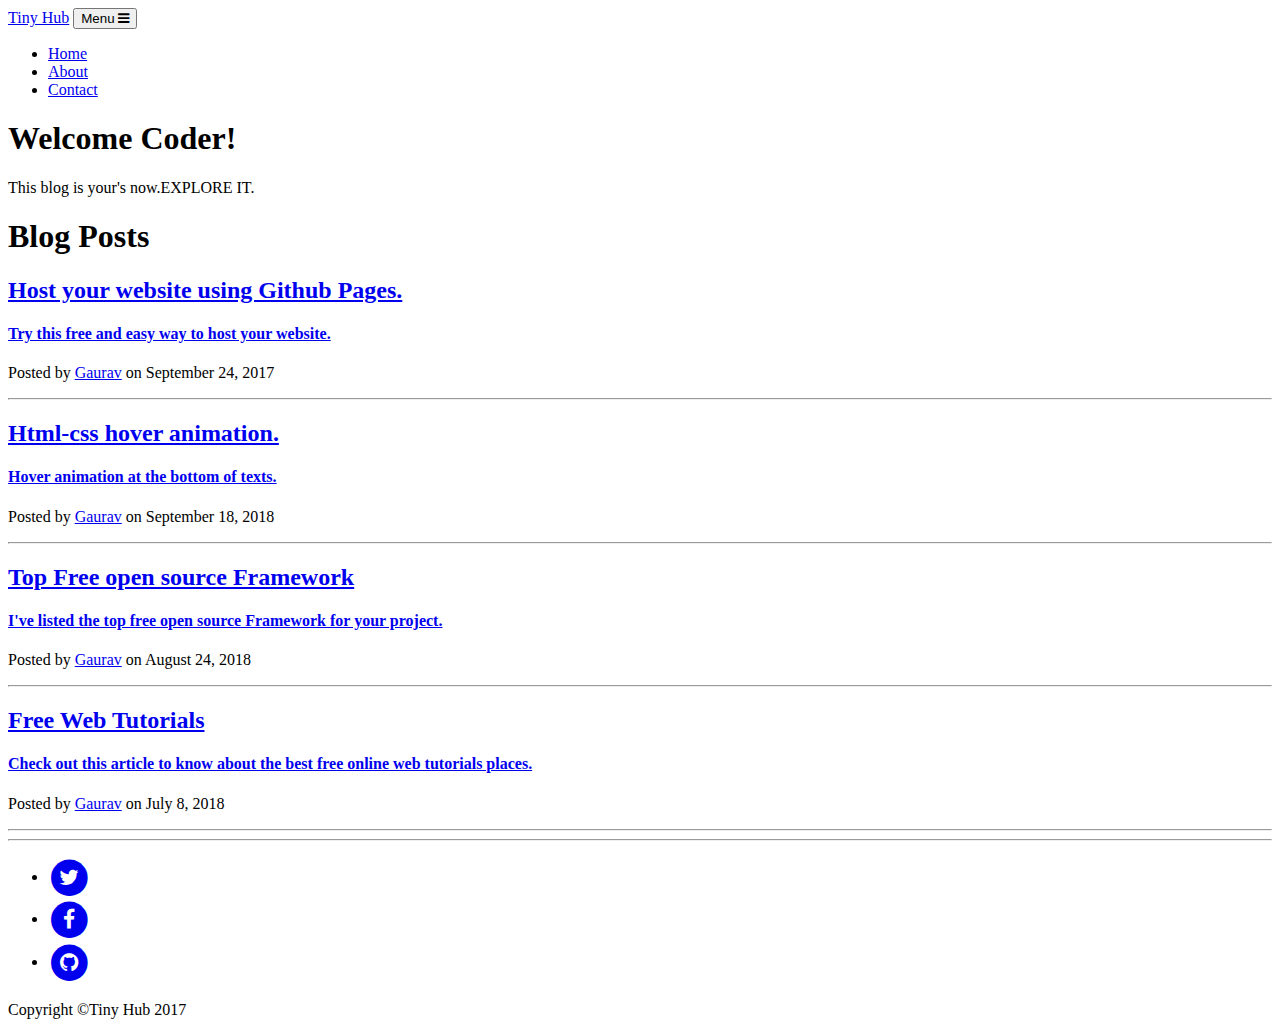
==== index.html @ 475de8d2 "Update index.html" ====
<!DOCTYPE html>
<html lang="en">

  <head>

    <meta charset="utf-8">
    <meta name="viewport" content="width=device-width, initial-scale=1, shrink-to-fit=no">
    <meta name="description" content="">
    <meta name="author" content="">

    <title>Tiny Hub</title>

    <!-- Bootstrap core CSS -->
    <link href="bootstrap.min.css" rel="stylesheet">

    <!-- Custom fonts for this template -->
    <link href="https://cdnjs.cloudflare.com/ajax/libs/font-awesome/4.7.0/css/font-awesome.min.css" rel="stylesheet" type="text/css">
    <link href='https://fonts.googleapis.com/css?family=Lora:400,700,400italic,700italic' rel='stylesheet' type='text/css'>
    <link href='https://fonts.googleapis.com/css?family=Open+Sans:300italic,400italic,600italic,700italic,800italic,400,300,600,700,800' rel='stylesheet' type='text/css'>

    <!-- Custom styles for this template -->
    <link href="clean-blog.css" rel="stylesheet">
    
    
    <!-- Global site tag (gtag.js) - Google Analytics -->
<script async src="https://www.googletagmanager.com/gtag/js?id=UA-113903287-1"></script>
<script>
  window.dataLayer = window.dataLayer || [];
  function gtag(){dataLayer.push(arguments);}
  gtag('js', new Date());

  gtag('config', 'UA-113903287-1');
</script>
    <!--gtag ends-->
  </head>

  <body>

    <!-- Navigation -->
    <nav class="navbar navbar-expand-lg navbar-light fixed-top" id="mainNav">
      <div class="container">
        <a class="navbar-brand" href="index.html">Tiny Hub</a>
        <button class="navbar-toggler navbar-toggler-right" type="button" data-toggle="collapse" data-target="#navbarResponsive" aria-controls="navbarResponsive" aria-expanded="false" aria-label="Toggle navigation">
          Menu
          <i class="fa fa-bars"></i>
        </button>
        <div class="collapse navbar-collapse" id="navbarResponsive">
          <ul class="navbar-nav ml-auto">
            <li class="nav-item">
              <a class="nav-link" href="index.html">Home</a>
            </li>
            <li class="nav-item">
              <a class="nav-link" href="about.html">About</a>
            </li>
            
            <li class="nav-item">
              <a class="nav-link" href="contact.html">Contact</a>
            </li>
          </ul>
        </div>
      </div>
    </nav>

    <!-- Page Header -->
    <header class="masthead" style="background-image: url('https://i.imgur.com/nE4k7sN.jpg')">
      <div class="overlay"></div>
      <div class="container">
        <div class="row">
          <div class="col-lg-8 col-md-10 mx-auto">
            <div class="site-heading">
              <h1>Welcome Coder!</h1>
              <span class="subheading">This blog is your's now.EXPLORE IT.</span>
            </div>
          </div>
        </div>
      </div>
    </header>

    <!-- Main Content -->
    <div class="container">
      <div class="row">
        <div class="col-lg-8 col-md-10 mx-auto">
          <div class="post-preview">
            <h1>Blog Posts</h1>
            <a href="post.html">
              <h2 class="post-title">
               Host your website using Github Pages.
              </h2>
              <h4 class="post-subtitle">
               Try this free and easy way to host your website.
              </h4>
            </a>
            <p class="post-meta">Posted by
              <a href="#">Gaurav</a>
              on September 24, 2017</p>
          </div>
          <hr>
          <div class="post-preview">
            <a href="post.html">
              <h2 class="post-title">
                Html-css hover animation.
              </h2>
                <h4 class="post-subtitle">Hover animation at the bottom of texts.</h4>
            </a>
            <p class="post-meta">Posted by
              <a href="#">Gaurav</a>
              on September 18, 2018</p>
          </div>
          <hr>
          <div class="post-preview">
            <a href="post.html">
              <h2 class="post-title">
                Top Free open source Framework
              </h2>
              <h4 class="post-subtitle">
                I've listed the top free open source Framework for your project.
              </h4>
            </a>
            <p class="post-meta">Posted by
              <a href="#">Gaurav</a>
              on August 24, 2018</p>
          </div>
          <hr>
          <div class="post-preview">
            <a href="post.html">
              <h2 class="post-title">
              Free Web Tutorials
              </h2>
              <h4 class="post-subtitle">
                Check out this article to know about the best free online web tutorials places.
              </h4>
            </a>
            <p class="post-meta">Posted by
              <a href="#">Gaurav</a>
              on July 8, 2018</p>
          </div>
          <hr>
          <!-- Pager -->
       <!--   <div class="clearfix">
            <a class="btn btn-primary float-right" href="#">Older Posts &rarr;</a>
          </div> -->
        </div>
      </div>
    </div>

    <hr>

    <!-- Footer -->
    <footer>
      <div class="container">
        <div class="row">
          <div class="col-lg-8 col-md-10 mx-auto">
            <ul class="list-inline text-center">
              <li class="list-inline-item">
                <a href="https://twitter.com/das_gauravjyoti">
                  <span class="fa-stack fa-lg">
                    <i class="fa fa-circle fa-stack-2x"></i>
                    <i class="fa fa-twitter fa-stack-1x fa-inverse"></i>
                  </span>
                </a>
              </li>
              <li class="list-inline-item">
                <a href="https://www.facebook.com/gauravJD0">
                  <span class="fa-stack fa-lg">
                    <i class="fa fa-circle fa-stack-2x"></i>
                    <i class="fa fa-facebook fa-stack-1x fa-inverse"></i>
                  </span>
                </a>
              </li>
              <li class="list-inline-item">
                <a href="https://github.com/tinyhub">
                  <span class="fa-stack fa-lg">
                    <i class="fa fa-circle fa-stack-2x"></i>
                    <i class="fa fa-github fa-stack-1x fa-inverse"></i>
                  </span>
                </a>
              </li>
            </ul>
            <p class="copyright text-muted">Copyright &copy;Tiny Hub 2017</p>
          </div>
        </div>
      </div>
    </footer>

    <!-- Bootstrap core JavaScript -->
    <script src="jquery.min.js"></script>
    <script src="bootstrap.bundle.min.js"></script>

    <!-- Custom scripts for this template -->
    <script src="clean-blog.min.js"></script>

  </body>

</html>
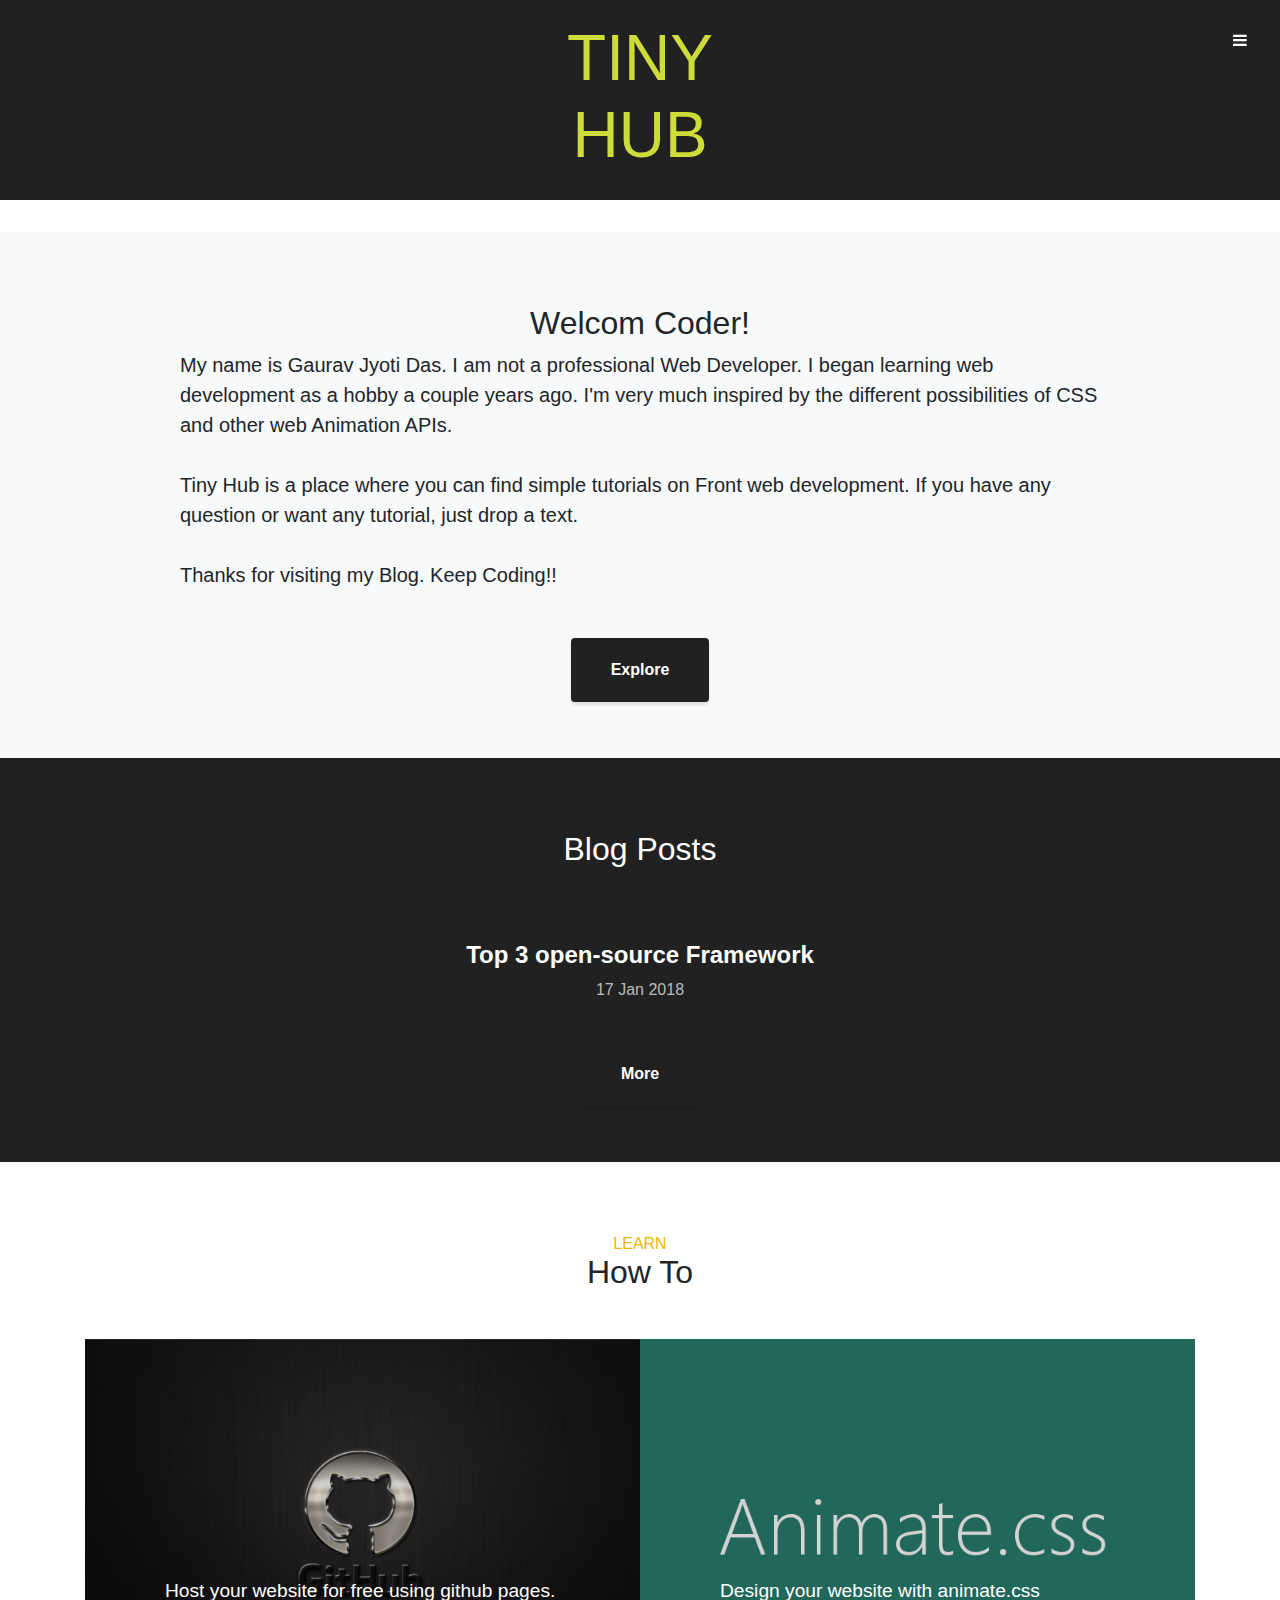
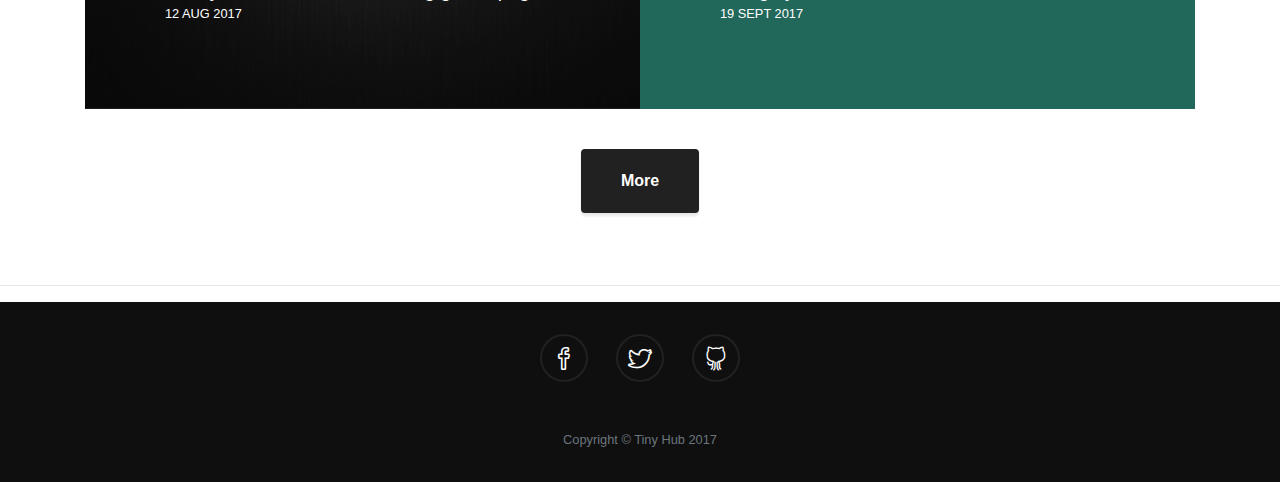
==== commit 3f0efbcb: "Add files via upload" ====
--- a/index.html
+++ b/index.html
@@ -8,186 +8,221 @@
     <meta name="description" content="">
     <meta name="author" content="">
 
-    <title>Tiny Hub</title>
-
-    <!-- Bootstrap core CSS -->
-    <link href="bootstrap.min.css" rel="stylesheet">
-
-    <!-- Custom fonts for this template -->
-    <link href="https://cdnjs.cloudflare.com/ajax/libs/font-awesome/4.7.0/css/font-awesome.min.css" rel="stylesheet" type="text/css">
-    <link href='https://fonts.googleapis.com/css?family=Lora:400,700,400italic,700italic' rel='stylesheet' type='text/css'>
-    <link href='https://fonts.googleapis.com/css?family=Open+Sans:300italic,400italic,600italic,700italic,800italic,400,300,600,700,800' rel='stylesheet' type='text/css'>
-
-    <!-- Custom styles for this template -->
-    <link href="clean-blog.css" rel="stylesheet">
-    
-    
+    <title>Tiny Hub - Home</title>
+
+    <!-- Bootstrap Core CSS -->
+    <link href="vendor/bootstrap/css/bootstrap.min.css" rel="stylesheet">
+
+    <!-- Custom Fonts -->
+    <link href="vendor/font-awesome/css/font-awesome.min.css" rel="stylesheet" type="text/css">
+    <link href="https://fonts.googleapis.com/css?family=Source+Sans+Pro:300,400,700,300italic,400italic,700italic" rel="stylesheet" type="text/css">
+    <link href="vendor/simple-line-icons/css/simple-line-icons.css" rel="stylesheet">
+
+    <!-- Custom CSS -->
+    <link href="css/stylish-portfolio.css" rel="stylesheet">
+
     <!-- Global site tag (gtag.js) - Google Analytics -->
-<script async src="https://www.googletagmanager.com/gtag/js?id=UA-113903287-1"></script>
-<script>
-  window.dataLayer = window.dataLayer || [];
-  function gtag(){dataLayer.push(arguments);}
-  gtag('js', new Date());
-
-  gtag('config', 'UA-113903287-1');
-</script>
+    <script async src="https://www.googletagmanager.com/gtag/js?id=UA-113903287-1"></script>
+    <script>
+      window.dataLayer = window.dataLayer || [];
+      function gtag(){dataLayer.push(arguments);}
+      gtag('js', new Date());
+      gtag('config', 'UA-113903287-1');
+    </script>
     <!--gtag ends-->
+
   </head>
 
-  <body>
-
+  <body id="page-top">
+     
+      
+      
     <!-- Navigation -->
-    <nav class="navbar navbar-expand-lg navbar-light fixed-top" id="mainNav">
+    <a class="menu-toggle rounded" href="#">
+      <i class="fa fa-bars"></i>
+    </a>
+    <nav id="sidebar-wrapper">
+      <ul class="sidebar-nav">
+      
+        <li class="sidebar-nav-item">
+          <a class="js-scroll-trigger" href="#page-top">Home</a>
+        </li>
+        <li class="sidebar-nav-item">
+          <a class="js-scroll-trigger" href="#about">About</a>
+        </li>
+        <li class="sidebar-nav-item">
+          <a class="js-scroll-trigger" href="#services">Blog Posts</a>
+        </li>
+        <li class="sidebar-nav-item">
+          <a class="js-scroll-trigger" href="#portfolio">How To</a>
+        </li>
+      </ul>
+    </nav>
+
+    <!-- Header -->
+    <header class="jumbotron text-center masthead col-xs-12">
+      <h1>TINY<br>HUB</h1>
+    </header>
+
+    <!-- About -->
+    <section class="content-section bg-light" id="about">
+      <div class="container text-center">
+        <div class="row">
+          <div class="col-lg-10 mx-auto">
+            <h2>Welcom Coder!</h2>
+            <p class="lead mb-5 text-left">My name is Gaurav Jyoti Das. I am not a professional Web Developer. I began learning web development as a hobby a couple years ago. I'm very much inspired by the different possibilities of CSS and other web Animation APIs.<br><br>
+                Tiny Hub is a place where you can find simple tutorials on Front web development. If you have any question or want any tutorial, just drop a text.<br> <br>
+                Thanks for visiting my Blog.
+
+                <b>Keep Coding!!</b>
+             </p>
+            <a class="btn btn-dark btn-xl js-scroll-trigger" href="#services">Explore</a>
+          </div>
+        </div>
+      </div>
+    </section>
+
+    <!-- Services -->
+    <section class="content-section bg-primary text-white text-center" id="services">
       <div class="container">
-        <a class="navbar-brand" href="index.html">Tiny Hub</a>
-        <button class="navbar-toggler navbar-toggler-right" type="button" data-toggle="collapse" data-target="#navbarResponsive" aria-controls="navbarResponsive" aria-expanded="false" aria-label="Toggle navigation">
-          Menu
-          <i class="fa fa-bars"></i>
-        </button>
-        <div class="collapse navbar-collapse" id="navbarResponsive">
-          <ul class="navbar-nav ml-auto">
-            <li class="nav-item">
-              <a class="nav-link" href="index.html">Home</a>
-            </li>
-            <li class="nav-item">
-              <a class="nav-link" href="about.html">About</a>
-            </li>
+        <div class="content-section-heading">
+         
+          <h2 class="mb-5">Blog Posts</h2>
             
-            <li class="nav-item">
-              <a class="nav-link" href="contact.html">Contact</a>
-            </li>
-          </ul>
-        </div>
-      </div>
-    </nav>
-
-    <!-- Page Header -->
-    <header class="masthead" style="background-image: url('https://i.imgur.com/nE4k7sN.jpg')">
-      <div class="overlay"></div>
+        </div>
+        <div class="row">
+          <div class="col-lg-12 col-md-12 mb-5 mb-lg-0">   
+            <span class="mx-auto mb-3">
+              <a href="Top-open-source-framework.html"> <img style="width: 300px;height: auto;"  class="img-fluid" src="img/portfolio-1.jpg" alt=""></a>
+            </span>
+            <h4>
+              <strong>Top 3 open-source Framework</strong>
+            </h4>
+            <p class="text-faded mb-0">17 Jan 2018</p>
+          </div>
+
+      <!--
+          <div class="col-lg-3 col-md-6 mb-5 mb-lg-0">
+            <span class="mx-auto mb-3">
+              <img style="width: 300px;height: auto;"  class="img-fluid" src="img/portfolio-1.jpg" alt="">
+            </span>
+            <h4>
+              <strong>Short Articles</strong>
+            </h4>
+            <p class="text-faded mb-0">Freshly redesigned for Bootstrap 4.</p>
+          </div>
+
+
+          <div class="col-lg-3 col-md-6 mb-5 mb-md-0">
+            <span class="mx-auto mb-3">
+                 <img style="width: 300px;height: auto;" class="img-fluid" src="img/portfolio-1.jpg" alt="">
+            </span>
+            <h4>
+              <strong>Straight Fordward</strong>
+            </h4>
+            <p class="text-faded mb-0">Millions of users
+              
+              Start Bootstrap!</p>
+          </div>
+
+
+          <div class="col-lg-3 col-md-6">
+            <span class="mx-auto mb-3">
+                 <img style="width: 300px;height: auto;"  class="img-fluid" src="img/portfolio-1.jpg" alt="">
+            </span>
+            <h4>
+              <strong>You will <i class="fa fa-heart"></i> it!</strong>
+            </h4>
+            <p class="text-faded mb-0">I mustache you a question...</p>
+          </div>
+
+        -->
+        </div>
+          
+      </div>
+        <a style="margin-top: 40px;" class="btn btn-dark btn-xl js-scroll-trigger" href="404_page.html">More</a>
+    </section>
+
+  
+    <!-- Portfolio -->
+    <section class="content-section" id="portfolio">
       <div class="container">
-        <div class="row">
-          <div class="col-lg-8 col-md-10 mx-auto">
-            <div class="site-heading">
-              <h1>Welcome Coder!</h1>
-              <span class="subheading">This blog is your's now.EXPLORE IT.</span>
+        <div class="content-section-heading text-center">
+          <h3 class="text-secondary mb-0">learn</h3>
+          <h2 class="mb-5">How To</h2>
+        </div>
+        <div class="row no-gutters">
+          <div class="col-lg-6">
+            <a class="portfolio-item" href="github-pages.html">
+              <span class="caption">
+                <span class="caption-content">
+                  <p class="mb-0">Host your website for free using github pages.</p>
+                      <h2>12 Aug 2017</h2>
+                </span>
+              </span>
+              <img class="img-fluid" src="img/github.jpg" alt="">
+            </a>
+          </div>
+          <div class="col-lg-6">
+            <a class="portfolio-item" href="animate_css.html">
+              <span class="caption">
+                <span class="caption-content">
+                  <p class="mb-0">Design your website with animate.css</p>
+                    <h2>19 sept 2017</h2>
+                </span>
+              </span>
+              <img class="img-fluid" src="img/portfolio-2.png" alt="">
+            </a>
+          </div>
+          
+          
+        </div>
+      </div>
+        <div class="text-center">
+          <a style="margin-top: 40px;" class="btn btn-dark btn-xl js-scroll-trigger" href="404_page.html">More</a>
             </div>
-          </div>
-        </div>
-      </div>
-    </header>
-
-    <!-- Main Content -->
-    <div class="container">
-      <div class="row">
-        <div class="col-lg-8 col-md-10 mx-auto">
-          <div class="post-preview">
-            <h1>Blog Posts</h1>
-            <a href="post.html">
-              <h2 class="post-title">
-               Host your website using Github Pages.
-              </h2>
-              <h4 class="post-subtitle">
-               Try this free and easy way to host your website.
-              </h4>
-            </a>
-            <p class="post-meta">Posted by
-              <a href="#">Gaurav</a>
-              on September 24, 2017</p>
-          </div>
-          <hr>
-          <div class="post-preview">
-            <a href="post.html">
-              <h2 class="post-title">
-                Html-css hover animation.
-              </h2>
-                <h4 class="post-subtitle">Hover animation at the bottom of texts.</h4>
-            </a>
-            <p class="post-meta">Posted by
-              <a href="#">Gaurav</a>
-              on September 18, 2018</p>
-          </div>
-          <hr>
-          <div class="post-preview">
-            <a href="post.html">
-              <h2 class="post-title">
-                Top Free open source Framework
-              </h2>
-              <h4 class="post-subtitle">
-                I've listed the top free open source Framework for your project.
-              </h4>
-            </a>
-            <p class="post-meta">Posted by
-              <a href="#">Gaurav</a>
-              on August 24, 2018</p>
-          </div>
-          <hr>
-          <div class="post-preview">
-            <a href="post.html">
-              <h2 class="post-title">
-              Free Web Tutorials
-              </h2>
-              <h4 class="post-subtitle">
-                Check out this article to know about the best free online web tutorials places.
-              </h4>
-            </a>
-            <p class="post-meta">Posted by
-              <a href="#">Gaurav</a>
-              on July 8, 2018</p>
-          </div>
-          <hr>
-          <!-- Pager -->
-       <!--   <div class="clearfix">
-            <a class="btn btn-primary float-right" href="#">Older Posts &rarr;</a>
-          </div> -->
-        </div>
-      </div>
-    </div>
-
-    <hr>
-
+    </section>
+      
+<hr>
+  
     <!-- Footer -->
-    <footer>
+    <footer class="footer text-center">
       <div class="container">
-        <div class="row">
-          <div class="col-lg-8 col-md-10 mx-auto">
-            <ul class="list-inline text-center">
-              <li class="list-inline-item">
-                <a href="https://twitter.com/das_gauravjyoti">
-                  <span class="fa-stack fa-lg">
-                    <i class="fa fa-circle fa-stack-2x"></i>
-                    <i class="fa fa-twitter fa-stack-1x fa-inverse"></i>
-                  </span>
-                </a>
-              </li>
-              <li class="list-inline-item">
-                <a href="https://www.facebook.com/gauravJD0">
-                  <span class="fa-stack fa-lg">
-                    <i class="fa fa-circle fa-stack-2x"></i>
-                    <i class="fa fa-facebook fa-stack-1x fa-inverse"></i>
-                  </span>
-                </a>
-              </li>
-              <li class="list-inline-item">
-                <a href="https://github.com/tinyhub">
-                  <span class="fa-stack fa-lg">
-                    <i class="fa fa-circle fa-stack-2x"></i>
-                    <i class="fa fa-github fa-stack-1x fa-inverse"></i>
-                  </span>
-                </a>
-              </li>
-            </ul>
-            <p class="copyright text-muted">Copyright &copy;Tiny Hub 2017</p>
-          </div>
-        </div>
+        <ul class="list-inline mb-5">
+          <li class="list-inline-item">
+            <a class="social-link rounded-circle text-white mr-3" href="https://fb.com/thetinyhub">
+              <i class="icon-social-facebook"></i>
+            </a>
+          </li>
+          <li class="list-inline-item">
+            <a class="social-link rounded-circle text-white mr-3" href="https://twitter.com/das_gauravjyoti">
+              <i class="icon-social-twitter"></i>
+            </a>
+          </li>
+          <li class="list-inline-item">
+            <a class="social-link rounded-circle text-white" href="https://github.com/tinyhub">
+              <i class="icon-social-github"></i>
+            </a>
+          </li>
+        </ul>
+        <p class="text-muted small mb-0">Copyright &copy; Tiny Hub 2017</p>
       </div>
     </footer>
 
+    <!-- Scroll to Top Button-->
+    <a class="scroll-to-top rounded js-scroll-trigger" href="#page-top">
+      <i class="fa fa-angle-up"></i>
+    </a>
+
     <!-- Bootstrap core JavaScript -->
-    <script src="jquery.min.js"></script>
-    <script src="bootstrap.bundle.min.js"></script>
+    <script src="vendor/jquery/jquery.min.js"></script>
+    <script src="vendor/bootstrap/js/bootstrap.bundle.min.js"></script>
+
+    <!-- Plugin JavaScript -->
+    <script src="vendor/jquery-easing/jquery.easing.min.js"></script>
 
     <!-- Custom scripts for this template -->
-    <script src="clean-blog.min.js"></script>
+    <script src="js/stylish-portfolio.min.js"></script>
 
   </body>
 
--- a/vendor/simple-line-icons/css/simple-line-icons.css
+++ b/vendor/simple-line-icons/css/simple-line-icons.css
@@ -0,0 +1,778 @@
+@font-face {
+  font-family: 'simple-line-icons';
+  src: url('../fonts/Simple-Line-Icons.eot?v=2.4.0');
+  src: url('../fonts/Simple-Line-Icons.eot?v=2.4.0#iefix') format('embedded-opentype'), url('../fonts/Simple-Line-Icons.woff2?v=2.4.0') format('woff2'), url('../fonts/Simple-Line-Icons.ttf?v=2.4.0') format('truetype'), url('../fonts/Simple-Line-Icons.woff?v=2.4.0') format('woff'), url('../fonts/Simple-Line-Icons.svg?v=2.4.0#simple-line-icons') format('svg');
+  font-weight: normal;
+  font-style: normal;
+}
+/*
+ Use the following CSS code if you want to have a class per icon.
+ Instead of a list of all class selectors, you can use the generic [class*="icon-"] selector, but it's slower:
+*/
+.icon-user,
+.icon-people,
+.icon-user-female,
+.icon-user-follow,
+.icon-user-following,
+.icon-user-unfollow,
+.icon-login,
+.icon-logout,
+.icon-emotsmile,
+.icon-phone,
+.icon-call-end,
+.icon-call-in,
+.icon-call-out,
+.icon-map,
+.icon-location-pin,
+.icon-direction,
+.icon-directions,
+.icon-compass,
+.icon-layers,
+.icon-menu,
+.icon-list,
+.icon-options-vertical,
+.icon-options,
+.icon-arrow-down,
+.icon-arrow-left,
+.icon-arrow-right,
+.icon-arrow-up,
+.icon-arrow-up-circle,
+.icon-arrow-left-circle,
+.icon-arrow-right-circle,
+.icon-arrow-down-circle,
+.icon-check,
+.icon-clock,
+.icon-plus,
+.icon-minus,
+.icon-close,
+.icon-event,
+.icon-exclamation,
+.icon-organization,
+.icon-trophy,
+.icon-screen-smartphone,
+.icon-screen-desktop,
+.icon-plane,
+.icon-notebook,
+.icon-mustache,
+.icon-mouse,
+.icon-magnet,
+.icon-energy,
+.icon-disc,
+.icon-cursor,
+.icon-cursor-move,
+.icon-crop,
+.icon-chemistry,
+.icon-speedometer,
+.icon-shield,
+.icon-screen-tablet,
+.icon-magic-wand,
+.icon-hourglass,
+.icon-graduation,
+.icon-ghost,
+.icon-game-controller,
+.icon-fire,
+.icon-eyeglass,
+.icon-envelope-open,
+.icon-envelope-letter,
+.icon-bell,
+.icon-badge,
+.icon-anchor,
+.icon-wallet,
+.icon-vector,
+.icon-speech,
+.icon-puzzle,
+.icon-printer,
+.icon-present,
+.icon-playlist,
+.icon-pin,
+.icon-picture,
+.icon-handbag,
+.icon-globe-alt,
+.icon-globe,
+.icon-folder-alt,
+.icon-folder,
+.icon-film,
+.icon-feed,
+.icon-drop,
+.icon-drawer,
+.icon-docs,
+.icon-doc,
+.icon-diamond,
+.icon-cup,
+.icon-calculator,
+.icon-bubbles,
+.icon-briefcase,
+.icon-book-open,
+.icon-basket-loaded,
+.icon-basket,
+.icon-bag,
+.icon-action-undo,
+.icon-action-redo,
+.icon-wrench,
+.icon-umbrella,
+.icon-trash,
+.icon-tag,
+.icon-support,
+.icon-frame,
+.icon-size-fullscreen,
+.icon-size-actual,
+.icon-shuffle,
+.icon-share-alt,
+.icon-share,
+.icon-rocket,
+.icon-question,
+.icon-pie-chart,
+.icon-pencil,
+.icon-note,
+.icon-loop,
+.icon-home,
+.icon-grid,
+.icon-graph,
+.icon-microphone,
+.icon-music-tone-alt,
+.icon-music-tone,
+.icon-earphones-alt,
+.icon-earphones,
+.icon-equalizer,
+.icon-like,
+.icon-dislike,
+.icon-control-start,
+.icon-control-rewind,
+.icon-control-play,
+.icon-control-pause,
+.icon-control-forward,
+.icon-control-end,
+.icon-volume-1,
+.icon-volume-2,
+.icon-volume-off,
+.icon-calendar,
+.icon-bulb,
+.icon-chart,
+.icon-ban,
+.icon-bubble,
+.icon-camrecorder,
+.icon-camera,
+.icon-cloud-download,
+.icon-cloud-upload,
+.icon-envelope,
+.icon-eye,
+.icon-flag,
+.icon-heart,
+.icon-info,
+.icon-key,
+.icon-link,
+.icon-lock,
+.icon-lock-open,
+.icon-magnifier,
+.icon-magnifier-add,
+.icon-magnifier-remove,
+.icon-paper-clip,
+.icon-paper-plane,
+.icon-power,
+.icon-refresh,
+.icon-reload,
+.icon-settings,
+.icon-star,
+.icon-symbol-female,
+.icon-symbol-male,
+.icon-target,
+.icon-credit-card,
+.icon-paypal,
+.icon-social-tumblr,
+.icon-social-twitter,
+.icon-social-facebook,
+.icon-social-instagram,
+.icon-social-linkedin,
+.icon-social-pinterest,
+.icon-social-github,
+.icon-social-google,
+.icon-social-reddit,
+.icon-social-skype,
+.icon-social-dribbble,
+.icon-social-behance,
+.icon-social-foursqare,
+.icon-social-soundcloud,
+.icon-social-spotify,
+.icon-social-stumbleupon,
+.icon-social-youtube,
+.icon-social-dropbox,
+.icon-social-vkontakte,
+.icon-social-steam {
+  font-family: 'simple-line-icons';
+  speak: none;
+  font-style: normal;
+  font-weight: normal;
+  font-variant: normal;
+  text-transform: none;
+  line-height: 1;
+  /* Better Font Rendering =========== */
+  -webkit-font-smoothing: antialiased;
+  -moz-osx-font-smoothing: grayscale;
+}
+.icon-user:before {
+  content: "\e005";
+}
+.icon-people:before {
+  content: "\e001";
+}
+.icon-user-female:before {
+  content: "\e000";
+}
+.icon-user-follow:before {
+  content: "\e002";
+}
+.icon-user-following:before {
+  content: "\e003";
+}
+.icon-user-unfollow:before {
+  content: "\e004";
+}
+.icon-login:before {
+  content: "\e066";
+}
+.icon-logout:before {
+  content: "\e065";
+}
+.icon-emotsmile:before {
+  content: "\e021";
+}
+.icon-phone:before {
+  content: "\e600";
+}
+.icon-call-end:before {
+  content: "\e048";
+}
+.icon-call-in:before {
+  content: "\e047";
+}
+.icon-call-out:before {
+  content: "\e046";
+}
+.icon-map:before {
+  content: "\e033";
+}
+.icon-location-pin:before {
+  content: "\e096";
+}
+.icon-direction:before {
+  content: "\e042";
+}
+.icon-directions:before {
+  content: "\e041";
+}
+.icon-compass:before {
+  content: "\e045";
+}
+.icon-layers:before {
+  content: "\e034";
+}
+.icon-menu:before {
+  content: "\e601";
+}
+.icon-list:before {
+  content: "\e067";
+}
+.icon-options-vertical:before {
+  content: "\e602";
+}
+.icon-options:before {
+  content: "\e603";
+}
+.icon-arrow-down:before {
+  content: "\e604";
+}
+.icon-arrow-left:before {
+  content: "\e605";
+}
+.icon-arrow-right:before {
+  content: "\e606";
+}
+.icon-arrow-up:before {
+  content: "\e607";
+}
+.icon-arrow-up-circle:before {
+  content: "\e078";
+}
+.icon-arrow-left-circle:before {
+  content: "\e07a";
+}
+.icon-arrow-right-circle:before {
+  content: "\e079";
+}
+.icon-arrow-down-circle:before {
+  content: "\e07b";
+}
+.icon-check:before {
+  content: "\e080";
+}
+.icon-clock:before {
+  content: "\e081";
+}
+.icon-plus:before {
+  content: "\e095";
+}
+.icon-minus:before {
+  content: "\e615";
+}
+.icon-close:before {
+  content: "\e082";
+}
+.icon-event:before {
+  content: "\e619";
+}
+.icon-exclamation:before {
+  content: "\e617";
+}
+.icon-organization:before {
+  content: "\e616";
+}
+.icon-trophy:before {
+  content: "\e006";
+}
+.icon-screen-smartphone:before {
+  content: "\e010";
+}
+.icon-screen-desktop:before {
+  content: "\e011";
+}
+.icon-plane:before {
+  content: "\e012";
+}
+.icon-notebook:before {
+  content: "\e013";
+}
+.icon-mustache:before {
+  content: "\e014";
+}
+.icon-mouse:before {
+  content: "\e015";
+}
+.icon-magnet:before {
+  content: "\e016";
+}
+.icon-energy:before {
+  content: "\e020";
+}
+.icon-disc:before {
+  content: "\e022";
+}
+.icon-cursor:before {
+  content: "\e06e";
+}
+.icon-cursor-move:before {
+  content: "\e023";
+}
+.icon-crop:before {
+  content: "\e024";
+}
+.icon-chemistry:before {
+  content: "\e026";
+}
+.icon-speedometer:before {
+  content: "\e007";
+}
+.icon-shield:before {
+  content: "\e00e";
+}
+.icon-screen-tablet:before {
+  content: "\e00f";
+}
+.icon-magic-wand:before {
+  content: "\e017";
+}
+.icon-hourglass:before {
+  content: "\e018";
+}
+.icon-graduation:before {
+  content: "\e019";
+}
+.icon-ghost:before {
+  content: "\e01a";
+}
+.icon-game-controller:before {
+  content: "\e01b";
+}
+.icon-fire:before {
+  content: "\e01c";
+}
+.icon-eyeglass:before {
+  content: "\e01d";
+}
+.icon-envelope-open:before {
+  content: "\e01e";
+}
+.icon-envelope-letter:before {
+  content: "\e01f";
+}
+.icon-bell:before {
+  content: "\e027";
+}
+.icon-badge:before {
+  content: "\e028";
+}
+.icon-anchor:before {
+  content: "\e029";
+}
+.icon-wallet:before {
+  content: "\e02a";
+}
+.icon-vector:before {
+  content: "\e02b";
+}
+.icon-speech:before {
+  content: "\e02c";
+}
+.icon-puzzle:before {
+  content: "\e02d";
+}
+.icon-printer:before {
+  content: "\e02e";
+}
+.icon-present:before {
+  content: "\e02f";
+}
+.icon-playlist:before {
+  content: "\e030";
+}
+.icon-pin:before {
+  content: "\e031";
+}
+.icon-picture:before {
+  content: "\e032";
+}
+.icon-handbag:before {
+  content: "\e035";
+}
+.icon-globe-alt:before {
+  content: "\e036";
+}
+.icon-globe:before {
+  content: "\e037";
+}
+.icon-folder-alt:before {
+  content: "\e039";
+}
+.icon-folder:before {
+  content: "\e089";
+}
+.icon-film:before {
+  content: "\e03a";
+}
+.icon-feed:before {
+  content: "\e03b";
+}
+.icon-drop:before {
+  content: "\e03e";
+}
+.icon-drawer:before {
+  content: "\e03f";
+}
+.icon-docs:before {
+  content: "\e040";
+}
+.icon-doc:before {
+  content: "\e085";
+}
+.icon-diamond:before {
+  content: "\e043";
+}
+.icon-cup:before {
+  content: "\e044";
+}
+.icon-calculator:before {
+  content: "\e049";
+}
+.icon-bubbles:before {
+  content: "\e04a";
+}
+.icon-briefcase:before {
+  content: "\e04b";
+}
+.icon-book-open:before {
+  content: "\e04c";
+}
+.icon-basket-loaded:before {
+  content: "\e04d";
+}
+.icon-basket:before {
+  content: "\e04e";
+}
+.icon-bag:before {
+  content: "\e04f";
+}
+.icon-action-undo:before {
+  content: "\e050";
+}
+.icon-action-redo:before {
+  content: "\e051";
+}
+.icon-wrench:before {
+  content: "\e052";
+}
+.icon-umbrella:before {
+  content: "\e053";
+}
+.icon-trash:before {
+  content: "\e054";
+}
+.icon-tag:before {
+  content: "\e055";
+}
+.icon-support:before {
+  content: "\e056";
+}
+.icon-frame:before {
+  content: "\e038";
+}
+.icon-size-fullscreen:before {
+  content: "\e057";
+}
+.icon-size-actual:before {
+  content: "\e058";
+}
+.icon-shuffle:before {
+  content: "\e059";
+}
+.icon-share-alt:before {
+  content: "\e05a";
+}
+.icon-share:before {
+  content: "\e05b";
+}
+.icon-rocket:before {
+  content: "\e05c";
+}
+.icon-question:before {
+  content: "\e05d";
+}
+.icon-pie-chart:before {
+  content: "\e05e";
+}
+.icon-pencil:before {
+  content: "\e05f";
+}
+.icon-note:before {
+  content: "\e060";
+}
+.icon-loop:before {
+  content: "\e064";
+}
+.icon-home:before {
+  content: "\e069";
+}
+.icon-grid:before {
+  content: "\e06a";
+}
+.icon-graph:before {
+  content: "\e06b";
+}
+.icon-microphone:before {
+  content: "\e063";
+}
+.icon-music-tone-alt:before {
+  content: "\e061";
+}
+.icon-music-tone:before {
+  content: "\e062";
+}
+.icon-earphones-alt:before {
+  content: "\e03c";
+}
+.icon-earphones:before {
+  content: "\e03d";
+}
+.icon-equalizer:before {
+  content: "\e06c";
+}
+.icon-like:before {
+  content: "\e068";
+}
+.icon-dislike:before {
+  content: "\e06d";
+}
+.icon-control-start:before {
+  content: "\e06f";
+}
+.icon-control-rewind:before {
+  content: "\e070";
+}
+.icon-control-play:before {
+  content: "\e071";
+}
+.icon-control-pause:before {
+  content: "\e072";
+}
+.icon-control-forward:before {
+  content: "\e073";
+}
+.icon-control-end:before {
+  content: "\e074";
+}
+.icon-volume-1:before {
+  content: "\e09f";
+}
+.icon-volume-2:before {
+  content: "\e0a0";
+}
+.icon-volume-off:before {
+  content: "\e0a1";
+}
+.icon-calendar:before {
+  content: "\e075";
+}
+.icon-bulb:before {
+  content: "\e076";
+}
+.icon-chart:before {
+  content: "\e077";
+}
+.icon-ban:before {
+  content: "\e07c";
+}
+.icon-bubble:before {
+  content: "\e07d";
+}
+.icon-camrecorder:before {
+  content: "\e07e";
+}
+.icon-camera:before {
+  content: "\e07f";
+}
+.icon-cloud-download:before {
+  content: "\e083";
+}
+.icon-cloud-upload:before {
+  content: "\e084";
+}
+.icon-envelope:before {
+  content: "\e086";
+}
+.icon-eye:before {
+  content: "\e087";
+}
+.icon-flag:before {
+  content: "\e088";
+}
+.icon-heart:before {
+  content: "\e08a";
+}
+.icon-info:before {
+  content: "\e08b";
+}
+.icon-key:before {
+  content: "\e08c";
+}
+.icon-link:before {
+  content: "\e08d";
+}
+.icon-lock:before {
+  content: "\e08e";
+}
+.icon-lock-open:before {
+  content: "\e08f";
+}
+.icon-magnifier:before {
+  content: "\e090";
+}
+.icon-magnifier-add:before {
+  content: "\e091";
+}
+.icon-magnifier-remove:before {
+  content: "\e092";
+}
+.icon-paper-clip:before {
+  content: "\e093";
+}
+.icon-paper-plane:before {
+  content: "\e094";
+}
+.icon-power:before {
+  content: "\e097";
+}
+.icon-refresh:before {
+  content: "\e098";
+}
+.icon-reload:before {
+  content: "\e099";
+}
+.icon-settings:before {
+  content: "\e09a";
+}
+.icon-star:before {
+  content: "\e09b";
+}
+.icon-symbol-female:before {
+  content: "\e09c";
+}
+.icon-symbol-male:before {
+  content: "\e09d";
+}
+.icon-target:before {
+  content: "\e09e";
+}
+.icon-credit-card:before {
+  content: "\e025";
+}
+.icon-paypal:before {
+  content: "\e608";
+}
+.icon-social-tumblr:before {
+  content: "\e00a";
+}
+.icon-social-twitter:before {
+  content: "\e009";
+}
+.icon-social-facebook:before {
+  content: "\e00b";
+}
+.icon-social-instagram:before {
+  content: "\e609";
+}
+.icon-social-linkedin:before {
+  content: "\e60a";
+}
+.icon-social-pinterest:before {
+  content: "\e60b";
+}
+.icon-social-github:before {
+  content: "\e60c";
+}
+.icon-social-google:before {
+  content: "\e60d";
+}
+.icon-social-reddit:before {
+  content: "\e60e";
+}
+.icon-social-skype:before {
+  content: "\e60f";
+}
+.icon-social-dribbble:before {
+  content: "\e00d";
+}
+.icon-social-behance:before {
+  content: "\e610";
+}
+.icon-social-foursqare:before {
+  content: "\e611";
+}
+.icon-social-soundcloud:before {
+  content: "\e612";
+}
+.icon-social-spotify:before {
+  content: "\e613";
+}
+.icon-social-stumbleupon:before {
+  content: "\e614";
+}
+.icon-social-youtube:before {
+  content: "\e008";
+}
+.icon-social-dropbox:before {
+  content: "\e00c";
+}
+.icon-social-vkontakte:before {
+  content: "\e618";
+}
+.icon-social-steam:before {
+  content: "\e620";
+}
--- a/css/stylish-portfolio.css
+++ b/css/stylish-portfolio.css
@@ -0,0 +1,347 @@
+body,
+html {
+  width: 100%;
+  height: 100%;
+  
+}
+
+pre {
+  background-color: #212121;
+  border-radius: 10px;
+  font-size: 16px;
+  color: #cddc39;
+}
+
+#shadow {
+    box-shadow: 0px 0px 20px 0 grey;
+}
+
+.jumbotron {
+    background-color: #212121;
+    color: #cddc39;
+    padding-top:20px;
+    padding-bottom: 20px;
+    border-radius: 0px;
+}
+body {
+  font-weight: 200;
+  font-family:,sans-serif;
+}
+
+.btn-xl {
+  padding: 1.25rem 2.5rem;
+  background-color: #212121;
+}
+
+.btn-xl:hover {
+    background-color: #cddc39;
+    color: #212121;
+    border: none;
+}
+.content-section {
+  padding-top: 4.5rem;
+  padding-bottom: 3.5rem;
+}
+
+
+.content-section-heading h2 {
+  font-size: 2rem;
+}
+
+.content-section-heading h3 {
+  font-size: 1rem;
+  text-transform: uppercase;
+}
+
+h1,
+h2,
+h3,
+h4,
+h5,
+h6 {
+  font-weight: 500;
+}
+
+.text-faded {
+  color: rgba(255, 255, 255, 0.7);
+}
+
+
+
+.scroll-to-top {
+  position: fixed;
+  right: 15px;
+  bottom: 15px;
+  display: none;
+  width: 30px;
+  height: 30px;
+  text-align: center;
+  color: white;
+  background: rgba(52, 58, 64, 0.5);
+  line-height: 27px;
+}
+
+.scroll-to-top:focus, .scroll-to-top:hover {
+  color: white;
+}
+
+.scroll-to-top:hover {
+  background: #cddc39;
+}
+
+.scroll-to-top i {
+  font-weight: 800;
+}
+
+
+.masthead h1 {
+  font-size: 4rem;
+  margin: 0;
+  padding: 0;
+}
+
+@media (min-width: 800px) {
+  .masthead,h1  {
+    height:200px;
+  }
+  
+}
+
+
+/* Side Menu */
+#sidebar-wrapper {
+  position: fixed;
+  z-index: 2;
+  right: 0;
+  width: 250px;
+  height: 100%;
+  -webkit-transition: all 0.4s ease 0s;
+  -moz-transition: all 0.4s ease 0s;
+  -ms-transition: all 0.4s ease 0s;
+  -o-transition: all 0.4s ease 0s;
+  transition: all 0.4s ease 0s;
+  transform: translateX(250px);
+  background: #212121;
+  border-left: 1px solid rgba(255, 255, 255, 0.1);
+}
+
+.sidebar-nav {
+  position: absolute;
+  top: 0px;
+  width: 250px;
+  margin: 0;
+  padding: 0;
+  list-style: none;
+}
+
+.sidebar-nav li.sidebar-nav-item a {
+  display: block;
+  text-decoration: none;
+  color: #fff;
+  padding: 15px;
+}
+
+.sidebar-nav li a:hover {
+  text-decoration: none;
+  color: #cddc39;
+  background: black;
+}
+
+.sidebar-nav li a:active,
+.sidebar-nav li a:focus {
+  text-decoration: none;
+ 
+}
+
+
+
+#sidebar-wrapper.active {
+  right: 250px;
+  width: 250px;
+  -webkit-transition: all 0.4s ease 0s;
+  -moz-transition: all 0.4s ease 0s;
+  -ms-transition: all 0.4s ease 0s;
+  -o-transition: all 0.4s ease 0s;
+  transition: all 0.4s ease 0s;
+}
+
+.menu-toggle {
+ position: fixed;
+  right: 15px;
+  top: 15px;
+  width: 50px;
+  height: 50px;
+  text-align: center;
+  color: #fff;
+  background:#212121;
+  line-height: 50px;
+  z-index: 999;
+  border: 1px solid transparent;
+}
+
+.menu-toggle:focus, .menu-toggle:hover {
+  color: #fff;
+}
+
+.menu-toggle:hover {
+ 
+    color:#cddc39;
+}
+
+.service-icon {
+  background-color: transparent;
+  color: black;
+  height: 7rem;
+  width: 7rem;
+  display: block;
+  line-height: 7.5rem;
+  font-size: 2.25rem;
+  transition: .8s;
+  box-shadow: 0 0px 5px 0 black;
+}
+
+.service-icon:hover {
+  box-shadow:0px 0px 10px #cddc39; 
+  color: #cddc39;
+}
+
+.callout {
+  padding: 15rem 0;
+  background: linear-gradient(90deg, rgba(255, 255, 255, 0.1) 0%, rgba(255, 255, 255, 0.1) 100%), url("../img/bg-callout.jpg");
+  background-position: center center;
+  background-repeat: no-repeat;
+  background-size: cover;
+}
+
+.callout h2 {
+  font-size: 3.5rem;
+  font-weight: 700;
+  display: block;
+  max-width: 30rem;
+}
+
+.portfolio-item {
+  display: block;
+  position: relative;
+  overflow: hidden;
+  max-width: 530px;
+  margin: auto auto 1rem;
+}
+
+.portfolio-item .caption {
+  display: flex;
+  height: 100%;
+  width: 100%;
+  background-color: rgba(33, 37, 41, 0.2);
+  position: absolute;
+  top: 0;
+  bottom: 0;
+  z-index: 1;
+  transition: .5s;
+}
+
+.portfolio-item .caption:hover {
+    background-color: #212121;
+    opacity: .8;
+}
+
+.portfolio-item .caption .caption-content {
+  color: #fff;
+  margin: auto 2rem 2rem;
+}
+
+.portfolio-item .caption .caption-content h2 {
+  font-size: 0.8rem;
+  text-transform: uppercase;
+}
+
+.portfolio-item .caption .caption-content p {
+  font-weight: 300;
+  font-size: 1.2rem;
+}
+
+@media (min-width: 992px) {
+  .portfolio-item {
+    max-width: none;
+    margin: 0;
+  }
+  .portfolio-item .caption {
+    -webkit-transition: -webkit-clip-path 0.25s ease-out, background-color 0.7s;
+    -webkit-clip-path: inset(0px);
+    clip-path: inset(0px);
+  }
+  .portfolio-item .caption .caption-content {
+    transition: opacity 0.25s;
+    margin-left: 5rem;
+    margin-right: 5rem;
+    margin-bottom: 5rem;
+  }
+  .portfolio-item img {
+    -webkit-transition: -webkit-clip-path 0.25s ease-out;
+    -webkit-clip-path: inset(-1px);
+    clip-path: inset(-1px);
+  }
+  .portfolio-item:hover img {
+    -webkit-clip-path: inset(2rem);
+    clip-path: inset(2rem);
+  }
+  .portfolio-item:hover .caption {
+    background-color:#212121;
+    opacity: .8;
+    -webkit-clip-path: inset(2rem);
+    clip-path: inset(3rem);
+  }
+}
+
+
+
+footer.footer {
+  padding-top: 2rem;
+  padding-bottom: 2rem;
+  background-color: #0f0f0f;
+}
+
+footer.footer .social-link {
+  display: block;
+  height:3rem;
+  width: 3rem;
+  line-height: 3.1rem;
+  font-size: 1.5rem;
+  background-color: #0f0f0f;
+  transition:border 0.35s ease-in-out;
+  border: 2px solid #212121;
+  
+}
+
+footer.footer .social-link:hover {
+ border:2px solid #cddc39;
+  text-decoration: none;
+ 
+}
+
+a {
+  font-weight: 500;
+  color: #1D809F;
+}
+
+a:hover, a:focus, a:active {
+  color: #cddc39;
+}
+
+.btn {
+  box-shadow: 0px 3px 3px 0px rgba(0, 0, 0, 0.1);
+  font-weight: 700;
+  border: none;
+}
+
+.bg-primary {
+  background-color: #212121!important;
+}
+
+.text-primary {
+  color: #212121!important;
+}
+
+.text-secondary {
+  color: #ecb807 !important;
+}
